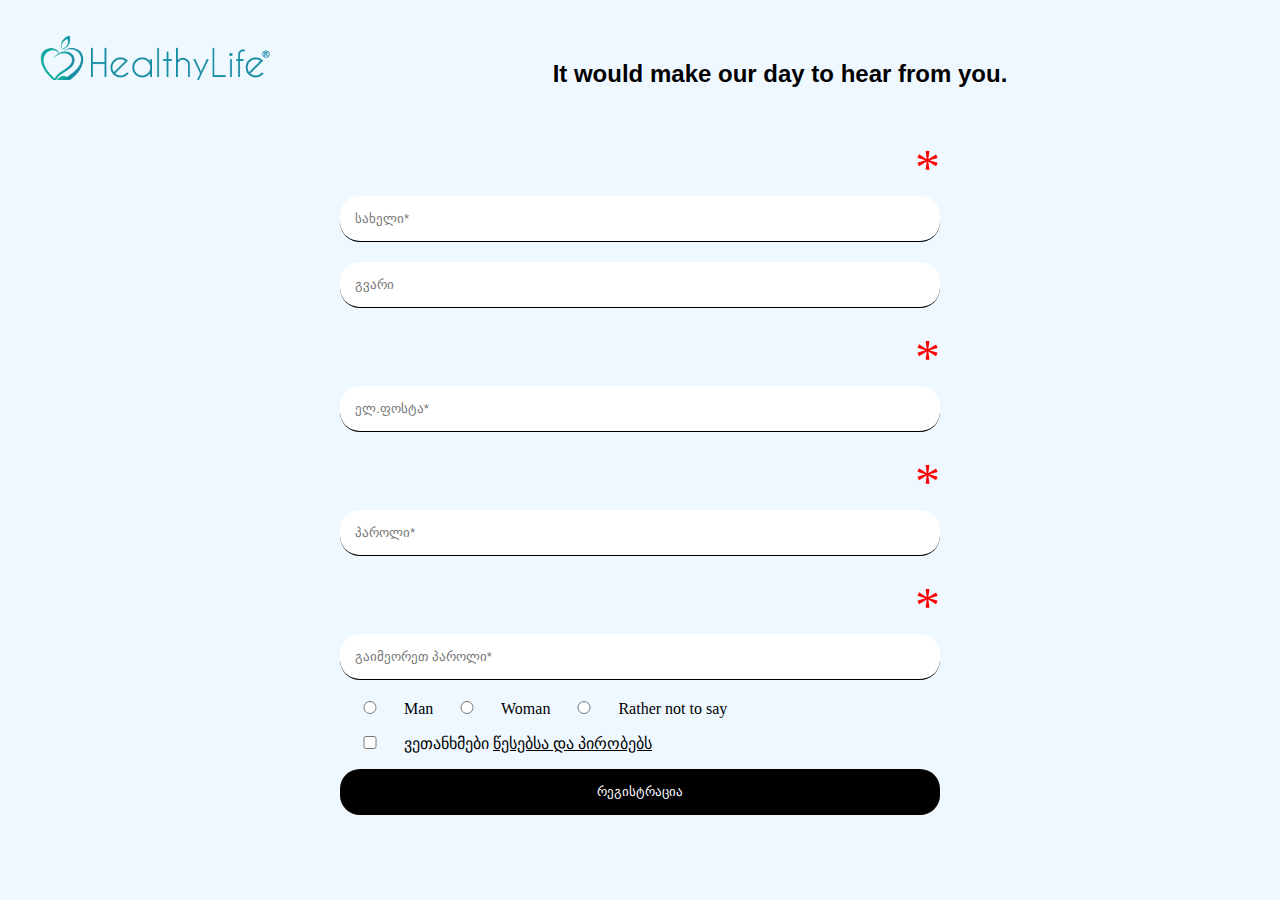
==== contact.html @ bd91d6a3 "coment" ====
<!DOCTYPE html>
<html lang="en">
<head>
    <meta charset="UTF-8">
    <meta http-equiv="X-UA-Compatible" content="IE=edge">
    <meta name="viewport" content="width=device-width, initial-scale=1.0">
    <link rel="stylesheet" href="styles/styles.css">
    <meta name="description" content="contact">

    <title>contacts</title>
</head>
<body>
    <header>
        <h1>
        <a class="logo" href="index.html">logo</a>
    </h1>
    <nav id="nav" class="nav"></nav>
    </header>
    <main>
        <h2 class="contacth2">
            It would make our day to hear from you.
        </h2>
  
        <form class="reg">
            <label for="regfirstname" class="must">*</label>
            <input type="text" name="firstname" id="regfirstname" placeholder="სახელი*" required>
            
            <input type="text" name="lastname" id="reglastname" placeholder="გვარი">
    
            <label for="regemail" class="must">*</label>
            <input type="email" name="email" id="regemail" placeholder="ელ.ფოსტა*" required>
    
            <label for="regpassword" class="must">*</label>
            <input type="password" name="password" id="regpassword" placeholder="პაროლი*" required>
    
            <label for="regrepassword" class="must">*</label>
            <input type="password" name="repassword" id="regrepassword" placeholder="გაიმეორეთ პაროლი*" required>
    
            <div class="gender">
                <input type="radio" name="gender" id="man">
                <label for="man">Man</label>
    
                <input type="radio" name="gender" id="woman">
                <label for="woman">Woman</label>
    
                <input type="radio" name="gender" id="notsay">
                <label for="notsay">Rather not to say</label>
            </div>
            <div class="terms">
                <input type="checkbox" name="terms" id="terms">
                <label for="terms">ვეთანხმები 
                    <a href="pdf/წესები და პირობები.pdf" target="_blank">წესებსა და პირობებს</a>
                </label>
            </div>
            <input type="submit" value="რეგისტრაცია">
           </form>
    
    </main>
    <footer></footer>
    <script src="js/script.js"></script>
</body>
</html>
---- styles/styles.css ----
*{
    margin: 0;
    padding: 0;
    box-sizing: border-box;
    text-decoration: none;
    list-style-type: none;
    
}
body{
    background-color: aliceblue;
}
    /*index header*/
header{ 
    padding: 30px;
}
ul{
    padding-top: 25px;
    padding-left: 70px;
    width: 750px;
    display: flex;
    justify-content: space-between;
    text-align: center;
    font-family: 'Lucida Sans', 'Lucida Sans Regular', 'Lucida Grande', 'Lucida Sans Unicode', Geneva, Verdana, sans-serif;
    font-size: 20px;
}
li a{
    color: #000000;
}
.logo{
    padding-left: 184px;
    padding-bottom: 14px;
}
h1{
    width: 250px;
    height: 50px;
    background-image: url(../img/HealthyLife.png);
    background-repeat: no-repeat;
    background-size: 100%;
    float: left;
    text-indent: -999999px;
}
h1 a{
    display: block;
    width: 250px;
    height: 50px;
}
    /*index main */

    .messagebotton{
        width: 300px;
        padding: 15px;
        background-color: #009300;
        text-align: center;
        position: fixed;
        bottom: 20px;
        right: 20px;
    }
    .messagebotton:hover, .send:hover{
        cursor: pointer;
        background-color: #00c300;
    }
    .send{
        width: 100%;
        height: 60px;
        background-color: #009300;
        text-align: center;
        padding: 15px;
        margin-top: ;
    }
    .messagebox{
        width: 300px;
        height: 280px;
        background-color: bisque;
        position: fixed;
        bottom: 20px;
        right: 20px;
        display: none;
        padding: 8px;
    }

.textarea{
    width: 100%;
    height: 100px;
}
input{
    width: 100%;
}

.item{
    margin-left: 5px;
    height: 480px;
    width: 100%;
    margin-top: -100px;
}
.owl-theme .owl-nav{
    margin-top: 0px;
    position: absolute;
    top: 50%;
    right: 5px;
    width: 100%;
    display: flex;
    justify-content: space-between;
}
.owl-theme .owl-nav [class*=owl-]{
    font-size: 50px!important;
    color: #000000!important;
}
.owl-theme .owl-nav [class*=owl-]:hover{
    background: rgba(0, 0, 0, 0);

}

.mainarticle{
    width: 1000px;
    height: 400px;
    background-color: rgb(143, 188, 255);
    margin-left: 110px;
    margin-top: 140px;

    position: relative;
}
.mainarticleh2{
    font-weight: bold;
    font-size: 40px;
    font-family: Cambria, Cochin, Georgia, Times, 'Times New Roman', serif;
    margin-left: 350px;
}

.square, .square2, .square3{
    width: 300px;
    height: 300px;
    display: inline-block;
    background-color: rgb(246, 235, 219); 
    text-align: center; 
        
}
.square{
    position: absolute;
    top: 80px;
    left: 30px;
}
.square2{
    position: absolute;
    top: 80px;
    left: 350px;
}
.square3{
    position: absolute;
    top: 80px;
    left: 670px;
}
h3{
    font-size: 36px;
}
.mainarticlep{
    margin: 40px;
    font-size: 23px;
    font-family: Georgia, 'Times New Roman', Times, serif;}

    /* about main */

.h2about{
    font-size: 32px;
    font-weight: bold;
    font-family:Georgia, 'Times New Roman', Times, serif;
    background-color: rgb(181, 181, 251);
    padding: 20px;
    color: #ffffff;
    margin-top: 66px;
}
.pabout{
    font-size: 24px;
    margin: 15px;
}
 /* contact main */

.contacth2{
    text-align: center;
    font-family: sans-serif;
}
 .test input{
    outline: none;
}
.reg{
    width: 600px;
    margin: 50px auto;
}
.reg input{
    width: 100%;
    margin-bottom: 20px;
    padding: 15px;
    border: none;
    border-bottom: 1px solid #000000;
    border-radius: 20px;
}
.gender input, .terms input{
    width: 10%;
}
.terms label a{
    color: #000000;
    text-decoration: underline;
}

.reg input[type="submit"]{
    background-color: #000000;
    color: #ffffff;
}
.reg .must{
    display: block;
    width: 100%;
    text-align: right;
    font-size: 50px;
    color: red;
}
textarea{
    resize: none;
    width: 600px;
    height: 500px;
}
   /* location */

.contacts{
    font-weight: bold;
    
}
   /* yoga */

.article{
    margin: 50px;
    font-size: 18px;
}
.h2yoga, .allimage{
    margin: 20px;
}
    /* blogs */



.yoga1{
    width: 600px;
    height: 700px;
  
}
        /* blogs */

.blogpictures{
    width: 300px;
    height: auto;
    margin: 40px;
}
.divmainblogs1{
    display: flex;
}
.divmainblogs2{
    display: flex;
    flex-direction: row;
}
.h3blog{
    margin-top: 100px;
    font-size: 36px;
}

@media only screen and  (max-width: 820px) {
    header ul{
        width: 100%;
        flex-direction: column;
    }
    

    
}


@media only screen and (max-width: 390px){
    nav{
        display: none;
    }
   
}
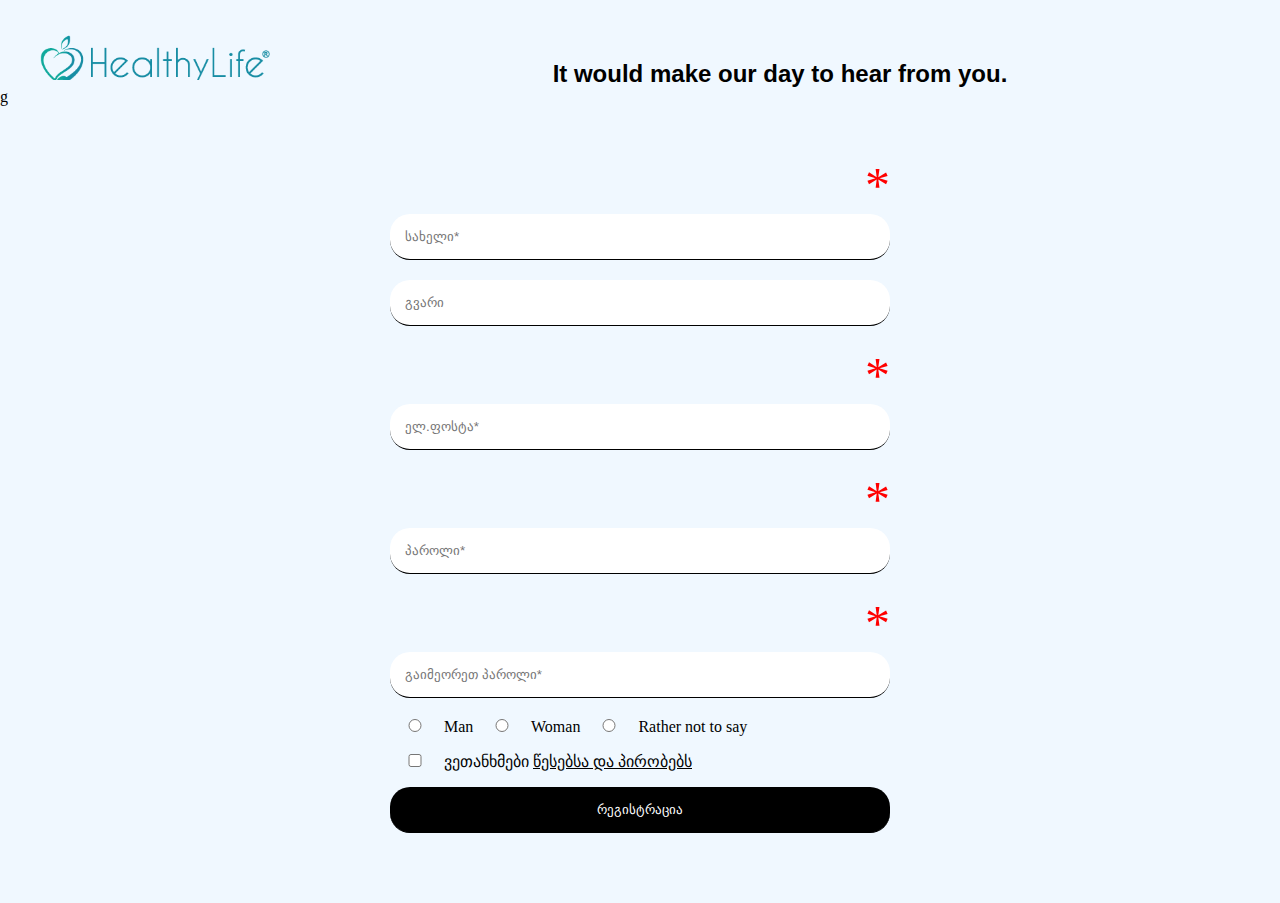
==== commit 622656b0: "gfg" ====
--- a/contact.html
+++ b/contact.html
@@ -20,7 +20,7 @@
         <h2 class="contacth2">
             It would make our day to hear from you.
         </h2>
-  
+  g
         <form class="reg">
             <label for="regfirstname" class="must">*</label>
             <input type="text" name="firstname" id="regfirstname" placeholder="სახელი*" required>
@@ -53,7 +53,7 @@
                 </label>
             </div>
             <input type="submit" value="რეგისტრაცია">
-           </form>
+        </form>
     
     </main>
     <footer></footer>
--- a/styles/styles.css
+++ b/styles/styles.css
@@ -178,11 +178,9 @@
     text-align: center;
     font-family: sans-serif;
 }
- .test input{
-    outline: none;
-}
+
 .reg{
-    width: 600px;
+    width: 500px;
     margin: 50px auto;
 }
 .reg input{
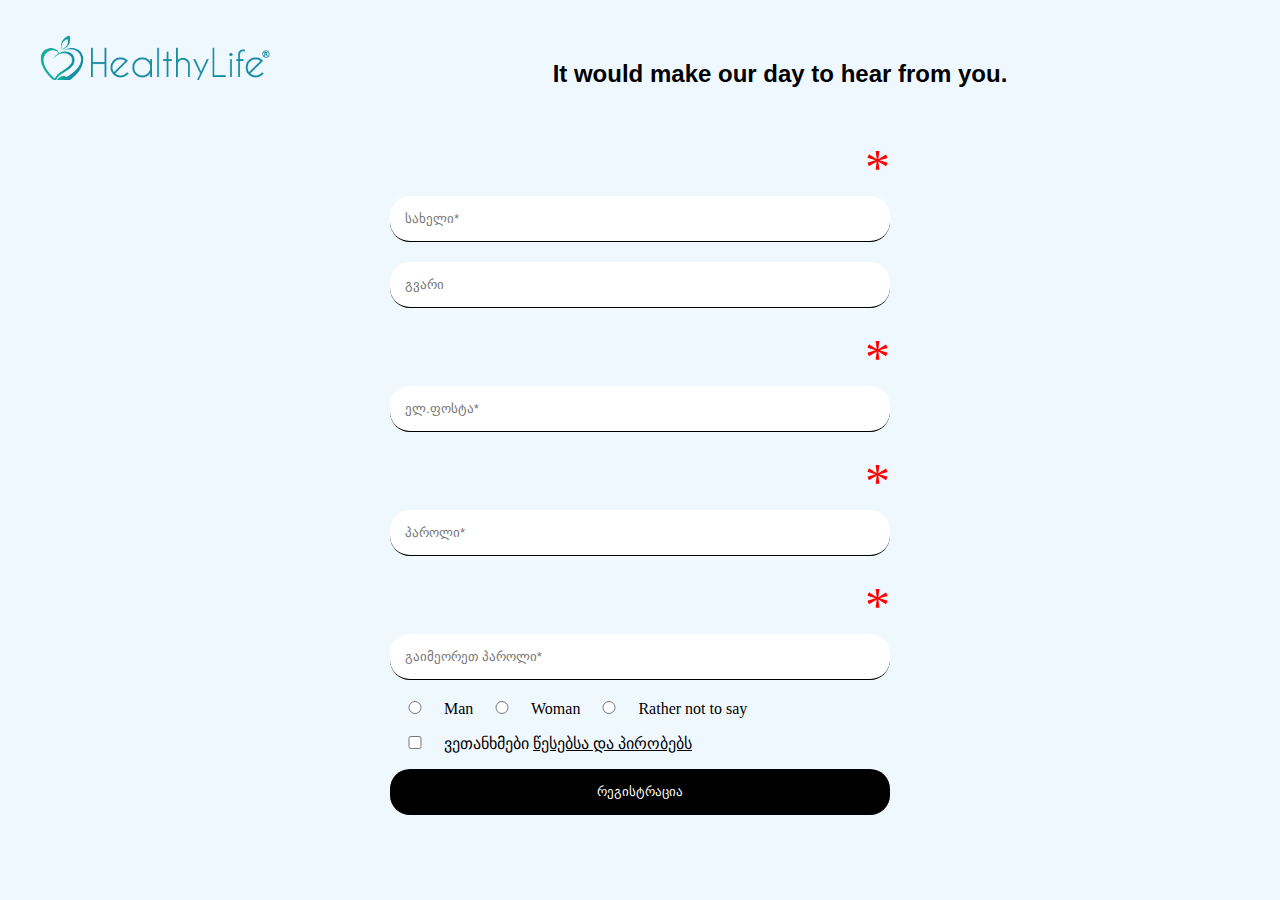
==== commit 1d35fdb5: "new new" ====
--- a/contact.html
+++ b/contact.html
@@ -20,7 +20,7 @@
         <h2 class="contacth2">
             It would make our day to hear from you.
         </h2>
-  g
+  
         <form class="reg">
             <label for="regfirstname" class="must">*</label>
             <input type="text" name="firstname" id="regfirstname" placeholder="სახელი*" required>
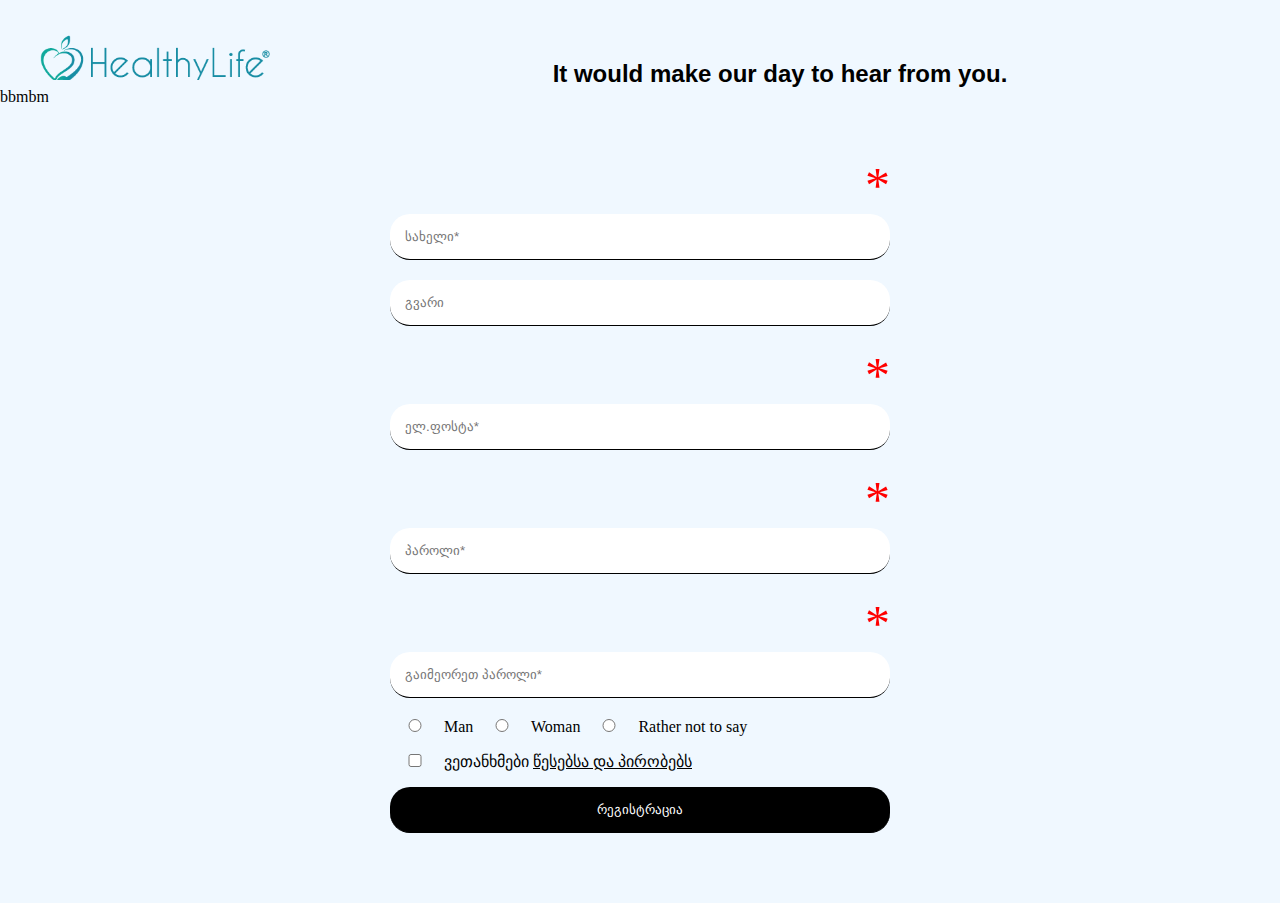
==== commit 9cb951c5: "new neew" ====
--- a/contact.html
+++ b/contact.html
@@ -20,7 +20,7 @@
         <h2 class="contacth2">
             It would make our day to hear from you.
         </h2>
-  
+  bbmbm
         <form class="reg">
             <label for="regfirstname" class="must">*</label>
             <input type="text" name="firstname" id="regfirstname" placeholder="სახელი*" required>
